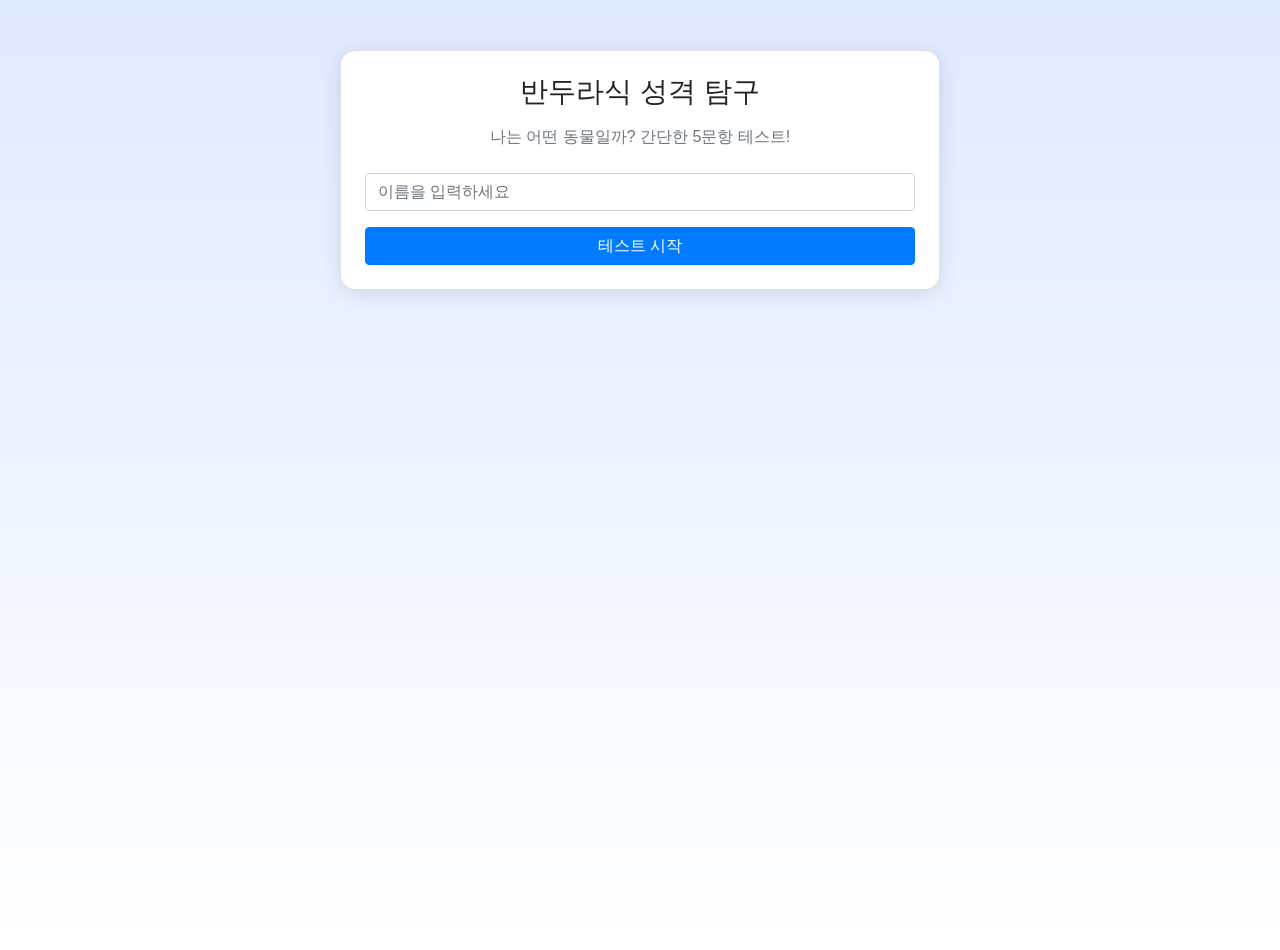
==== index3.html @ 338862e0 "f" ====
<!DOCTYPE html>
<html lang="ko">
<head>
    <meta charset="UTF-8">
    <meta name="viewport" content="width=device-width, initial-scale=1.0">
    <title>반두라 동물유형 테스트</title>
    <link rel="stylesheet" href="https://cdn.jsdelivr.net/npm/bootstrap@4.5.3/dist/css/bootstrap.min.css">
    <style>
        body {
            background: linear-gradient(to bottom, #dfe9ff, #ffffff);
            font-family: 'Noto Sans KR', sans-serif;
            min-height: 100vh;
            padding-bottom: 50px;
        }
        .container-card {
            max-width: 600px;
            margin: 50px auto;
        }
        .card {
            border-radius: 15px;
            box-shadow: 0 4px 20px rgba(0,0,0,0.1);
        }
        .btn-answer {
            width: 100%;
            white-space: normal;
            margin-top: 15px;
        }
        .progress {
            height: 20px;
            border-radius: 10px;
            overflow: hidden;
        }
        .result img {
            width: 180px;
            height: 180px;
            object-fit: cover;
            border-radius: 50%;
            display: block;
            margin: 20px auto;
            box-shadow: 0 4px 12px rgba(0,0,0,0.2);
        }
        #resultDesc {
            white-space: pre-line;
            font-size: 1rem;
            margin-top: 20px;
            color: #555;
        }
        #hashtags {
            font-size: 0.95rem;
            margin-top: 15px;
            text-align: center;
            color: #007bff;
        }
        .fade-in {
            opacity: 0;
            transform: translateY(20px);
            animation: fadeInUp 0.8s ease forwards;
        }
        @keyframes fadeInUp {
            from { opacity:0; transform:translate3d(0,20px,0); }
            to { opacity:1; transform:translate3d(0,0,0); }
        }
        /* 애니메이션 지연 설정 */
        .result h3 { animation-delay: 0.1s; }
        .result img { animation-delay: 0.3s; }
        .result h4 { animation-delay: 0.5s; }
        .result p { animation-delay: 0.7s; }
        .result .card.mt-4 { animation-delay: 0.9s; }
    </style>
</head>
<body>

<div class="container-card">

    <!-- 시작 카드 -->
    <div class="card p-4 start">
        <h3 class="text-center mb-3">반두라식 성격 탐구</h3>
        <p class="text-center text-muted mb-4">나는 어떤 동물일까? 간단한 5문항 테스트!</p>
        <div class="form-group">
            <input type="text" class="form-control" id="name" placeholder="이름을 입력하세요">
        </div>
        <button class="btn btn-primary btn-block" onclick="start();">테스트 시작</button>
    </div>

    <!-- 질문 카드 -->
    <div class="card p-4 question" style="display:none;">
        <div class="progress mb-3">
            <div class="progress-bar bg-info" role="progressbar" style="width:0%"></div>
        </div>
        <h4 id="title" class="text-center mb-4">질문</h4>

        <input type="hidden" id="lion" value="0">
        <input type="hidden" id="giraffe" value="0">
        <input type="hidden" id="otter" value="0">
        <input type="hidden" id="owl" value="0">

        <button id="A" class="btn btn-outline-primary btn-answer"></button>
        <button id="B" class="btn btn-outline-secondary btn-answer"></button>
    </div>

    <!-- 결과 카드 -->
    <div class="card p-4 result fade-in" style="display:none; background: linear-gradient(135deg, #ffffff, #e0f7ff); border-radius: 25px; box-shadow: 0 8px 30px rgba(0,0,0,0.15);">
        <h3 class="text-center fade-in" id="userResult"></h3>
        <img id="resultImage" src="" alt="동물 이미지" class="fade-in">
        <h4 class="text-center mt-3 fade-in" id="resultText"></h4>
        <p id="resultDesc" class="text-center fade-in"></p>
        <p id="hashtags" class="fade-in"></p>

        <div class="card mt-4 p-3 fade-in" style="background:#f0f8ff; border-radius:20px; box-shadow:0 4px 15px rgba(0,0,0,0.1);">
            <h5>💡 재미있으셨나요?</h5>
            <p>지금 해본 테스트는 곧 배우게 될 <strong>반두라의 사회인지 이론(Social Cognitive Theory)</strong>을 미리 체험해 보는 활동이었습니다.</p>
            <p>본 수업에서는 오늘 경험한 자기효능감, 관찰학습, 상호결정론 같은 개념들을 깊이 배우고, 여러분의 행동과 학습 방식이 어떻게 연결되는지 살펴보고자 합니다.</p>
        </div>
    </div>

</div>

<script src="script3.js"></script>
</body>
</html>
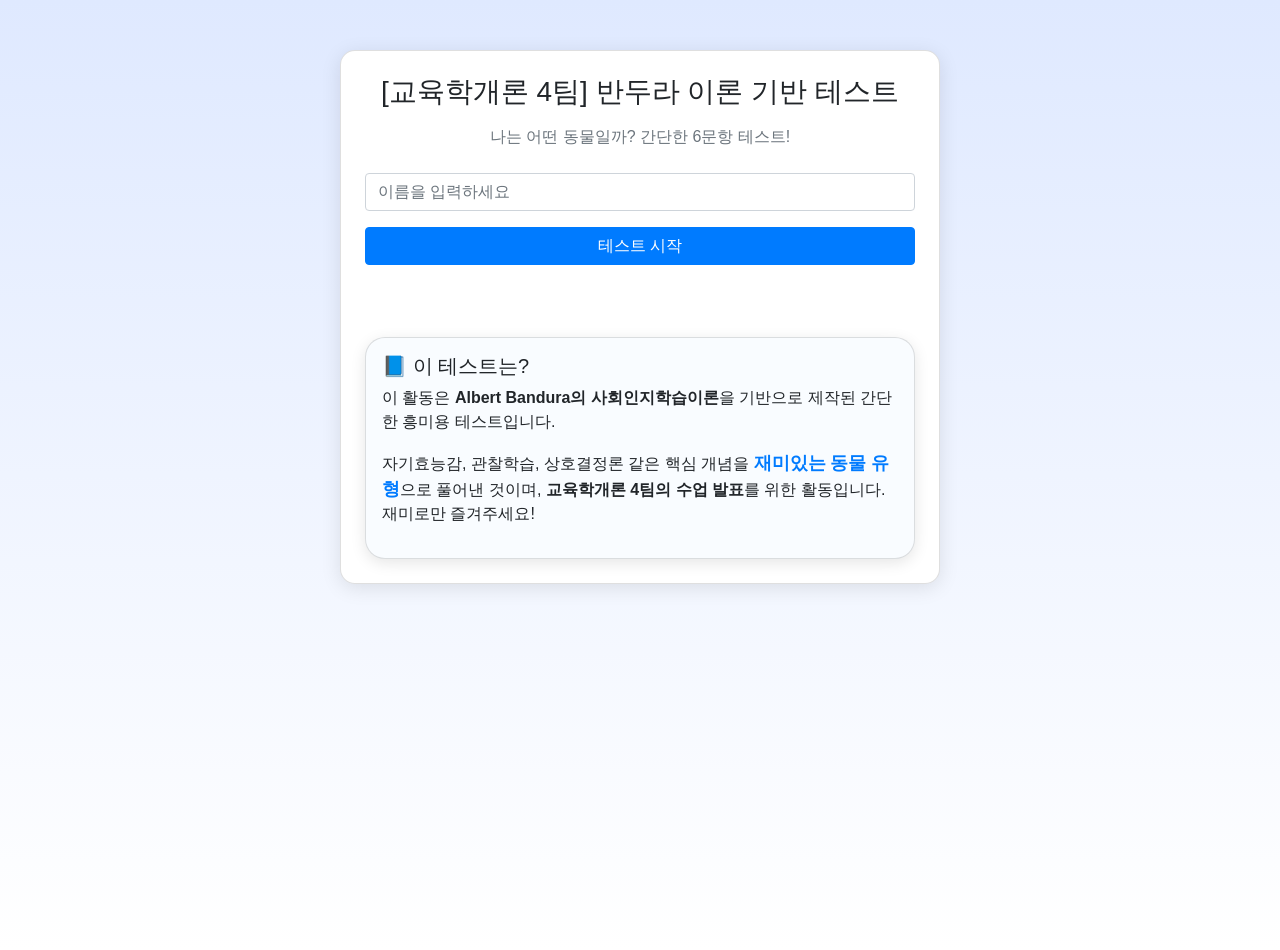
==== commit aadf28dc: "dd" ====
--- a/index3.html
+++ b/index3.html
@@ -56,11 +56,15 @@
             transform: translateY(20px);
             animation: fadeInUp 0.8s ease forwards;
         }
+        .highlight {
+            font-size: 1.1rem;
+            font-weight: bold;
+            color: #007bff;
+        }
         @keyframes fadeInUp {
             from { opacity:0; transform:translate3d(0,20px,0); }
             to { opacity:1; transform:translate3d(0,0,0); }
         }
-        /* 애니메이션 지연 설정 */
         .result h3 { animation-delay: 0.1s; }
         .result img { animation-delay: 0.3s; }
         .result h4 { animation-delay: 0.5s; }
@@ -74,12 +78,22 @@
 
     <!-- 시작 카드 -->
     <div class="card p-4 start">
-        <h3 class="text-center mb-3">반두라식 성격 탐구</h3>
-        <p class="text-center text-muted mb-4">나는 어떤 동물일까? 간단한 5문항 테스트!</p>
+        <h3 class="text-center mb-3">[교육학개론 4팀] 반두라 이론 기반 테스트</h3>
+        <p class="text-center text-muted mb-4">나는 어떤 동물일까? 간단한 6문항 테스트!</p>
         <div class="form-group">
             <input type="text" class="form-control" id="name" placeholder="이름을 입력하세요">
         </div>
         <button class="btn btn-primary btn-block" onclick="start();">테스트 시작</button>
+        <br><br>
+        <!-- 안내 박스 -->
+        <div class="card mt-4 p-3 fade-in"
+             style="background:#f9fcff; border-radius:20px; box-shadow:0 4px 15px rgba(0,0,0,0.1);">
+            <h5>📘 이 테스트는?</h5>
+            <p>이 활동은 <strong>Albert Bandura의 사회인지학습이론</strong>을 기반으로 제작된 간단한 흥미용 테스트입니다.</p>
+            <p>자기효능감, 관찰학습, 상호결정론 같은 핵심 개념을
+                <span class="highlight">재미있는 동물 유형</span>으로 풀어낸 것이며,
+                <strong>교육학개론 4팀의 수업 발표</strong>를 위한 활동입니다. 재미로만 즐겨주세요! </p>
+        </div>
     </div>
 
     <!-- 질문 카드 -->
@@ -105,11 +119,11 @@
         <h4 class="text-center mt-3 fade-in" id="resultText"></h4>
         <p id="resultDesc" class="text-center fade-in"></p>
         <p id="hashtags" class="fade-in"></p>
-
+        <br>
         <div class="card mt-4 p-3 fade-in" style="background:#f0f8ff; border-radius:20px; box-shadow:0 4px 15px rgba(0,0,0,0.1);">
             <h5>💡 재미있으셨나요?</h5>
-            <p>지금 해본 테스트는 곧 배우게 될 <strong>반두라의 사회인지 이론(Social Cognitive Theory)</strong>을 미리 체험해 보는 활동이었습니다.</p>
-            <p>본 수업에서는 오늘 경험한 자기효능감, 관찰학습, 상호결정론 같은 개념들을 깊이 배우고, 여러분의 행동과 학습 방식이 어떻게 연결되는지 살펴보고자 합니다.</p>
+            <p>지금 해본 테스트는 오늘 교육학개론 수업에서 발표할 <strong>반두라의 이론</strong>을 미리 체험해 보는 활동이었습니다.</p>
+            <p>본 수업에서는 오늘 경험한 반두라의 자기효능감, 관찰학습, 상호결정론 같은 개념들을 깊이 배워보고자 합니다.</p>
         </div>
     </div>
 
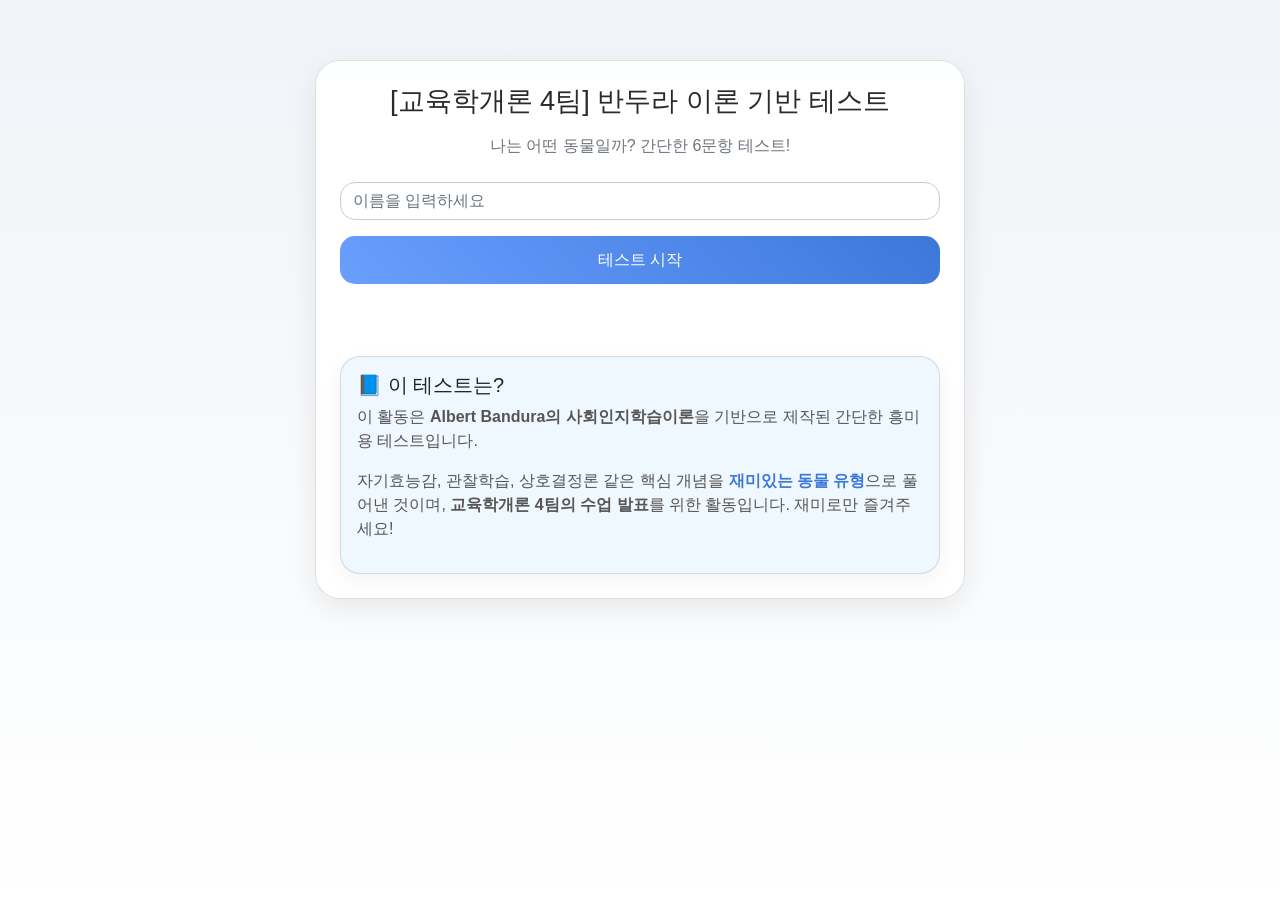
==== commit 29016452: "dd" ====
--- a/index3.html
+++ b/index3.html
@@ -7,69 +7,156 @@
     <link rel="stylesheet" href="https://cdn.jsdelivr.net/npm/bootstrap@4.5.3/dist/css/bootstrap.min.css">
     <style>
         body {
-            background: linear-gradient(to bottom, #dfe9ff, #ffffff);
-            font-family: 'Noto Sans KR', sans-serif;
+            font-family: 'Pretendard', sans-serif;
+            background: linear-gradient(to bottom, #f0f4f8, #ffffff);
             min-height: 100vh;
-            padding-bottom: 50px;
-        }
+            margin: 0;
+            padding: 20px 0 40px 0;
+        }
+                #hashtags {
+            font-size: 0.95rem;
+            margin-top: 20px;
+            text-align: center;
+            color: #999;
+        }
+
         .container-card {
-            max-width: 600px;
-            margin: 50px auto;
-        }
+            max-width: 650px;
+            margin: 40px auto;
+        }
+
+        /* 카드 공통 */
         .card {
+            border-radius: 25px;
+            padding: 25px 30px;
+            box-shadow: 0 10px 30px rgba(0,0,0,0.08);
+            background: #ffffffee;
+            transition: all 0.3s ease;
+        }
+        .card:hover {
+            box-shadow: 0 12px 35px rgba(0,0,0,0.12);
+        }
+
+        /* 시작 카드 */
+        .start h3 {
+            font-size: 1.7rem;
+            color: #2a2a2a;
+        }
+        .start p {
+            font-size: 1rem;
+            color: #555;
+        }
+        .start input {
             border-radius: 15px;
-            box-shadow: 0 4px 20px rgba(0,0,0,0.1);
-        }
-        .btn-answer {
+            padding: 12px;
+            border: 1px solid #ccc;
+        }
+        .start button {
+            background: linear-gradient(45deg, #6a9eff, #3c78d8);
+            border: none;
+            border-radius: 15px;
+            color: #fff;
+            padding: 12px;
+            font-size: 1rem;
+            transition: 0.3s;
+        }
+        .start button:hover {
+            background: linear-gradient(45deg, #3c78d8, #1a4fa3);
+        }
+
+        /* 안내 박스 */
+        .start .card.mt-4 {
+            background: #f0f8ff;
+            border-radius: 20px;
+            box-shadow: 0 6px 20px rgba(0,0,0,0.05);
+        }
+        .start .highlight {
+            color: #3c78d8;
+            font-weight: bold;
+        }
+
+        /* 질문 카드 */
+        .question {
+            display: none;
+        }
+        .question .progress {
+            height: 22px;
+            border-radius: 12px;
+            overflow: hidden;
+            background: #e6f0ff;
+        }
+        .question .progress-bar {
+            background: #6a9eff;
+            font-weight: 500;
+            font-size: 0.95rem;
+            line-height: 22px;
+            color: #fff;
+            transition: width 0.3s ease;
+        }
+        .question button {
             width: 100%;
-            white-space: normal;
+            padding: 15px;
             margin-top: 15px;
-        }
-        .progress {
-            height: 20px;
-            border-radius: 10px;
-            overflow: hidden;
+            border-radius: 15px;
+            font-size: 1rem;
+            border: none;
+            color: #fff;
+            cursor: pointer;
+            transition: 0.3s;
+        }
+        #A { background: #6a9eff; }
+        #A:hover { background: #3c78d8; }
+        #B { background: #ff7f50; }
+        #B:hover { background: #ff5722; }
+
+        /* 결과 카드 */
+        .result {
+            display: none;
+            background: linear-gradient(135deg, #ffffff, #e0f7ff);
+            border-radius: 25px;
+            box-shadow: 0 12px 35px rgba(0,0,0,0.1);
+        }
+        .result h2, .result h3 {
+            text-align: center;
+            color: #333;
+        }
+        .result h2 {
+            font-size: 1.8rem;
+            font-weight: bold;
+        }
+        .result h3 {
+            font-size: 1.5rem;
+            margin-top: 15px;
         }
         .result img {
-            width: 180px;
-            height: 180px;
-            object-fit: cover;
-            border-radius: 50%;
             display: block;
             margin: 20px auto;
-            box-shadow: 0 4px 12px rgba(0,0,0,0.2);
-        }
-        #resultDesc {
-            white-space: pre-line;
-            font-size: 1rem;
-            margin-top: 20px;
+            width: 200px;
+            height: 200px;
+            border-radius: 50%;
+            object-fit: cover;
+            box-shadow: 0 6px 20px rgba(0,0,0,0.1);
+        }
+        .result p {
+            font-size: 1rem;
             color: #555;
-        }
-        #hashtags {
-            font-size: 0.95rem;
+            text-align: center;
             margin-top: 15px;
-            text-align: center;
-            color: #007bff;
-        }
+        }
+        .result .card.mt-4 {
+            background: #f0f8ff;
+            border-radius: 20px;
+            box-shadow: 0 6px 20px rgba(0,0,0,0.05);
+        }
+
+        /* 애니메이션 */
         .fade-in {
-            opacity: 0;
-            transform: translateY(20px);
-            animation: fadeInUp 0.8s ease forwards;
-        }
-        .highlight {
-            font-size: 1.1rem;
-            font-weight: bold;
-            color: #007bff;
+            animation: fadeInUp 0.8s ease both;
         }
         @keyframes fadeInUp {
-            from { opacity:0; transform:translate3d(0,20px,0); }
-            to { opacity:1; transform:translate3d(0,0,0); }
-        }
-        .result h3 { animation-delay: 0.1s; }
-        .result img { animation-delay: 0.3s; }
-        .result h4 { animation-delay: 0.5s; }
-        .result p { animation-delay: 0.7s; }
-        .result .card.mt-4 { animation-delay: 0.9s; }
+            from { opacity:0; transform: translateY(20px);}
+            to { opacity:1; transform: translateY(0);}
+        }
     </style>
 </head>
 <body>
@@ -86,8 +173,7 @@
         <button class="btn btn-primary btn-block" onclick="start();">테스트 시작</button>
         <br><br>
         <!-- 안내 박스 -->
-        <div class="card mt-4 p-3 fade-in"
-             style="background:#f9fcff; border-radius:20px; box-shadow:0 4px 15px rgba(0,0,0,0.1);">
+        <div class="card mt-4 p-3 fade-in">
             <h5>📘 이 테스트는?</h5>
             <p>이 활동은 <strong>Albert Bandura의 사회인지학습이론</strong>을 기반으로 제작된 간단한 흥미용 테스트입니다.</p>
             <p>자기효능감, 관찰학습, 상호결정론 같은 핵심 개념을
@@ -97,7 +183,7 @@
     </div>
 
     <!-- 질문 카드 -->
-    <div class="card p-4 question" style="display:none;">
+    <div class="card p-4 question">
         <div class="progress mb-3">
             <div class="progress-bar bg-info" role="progressbar" style="width:0%"></div>
         </div>
@@ -113,17 +199,17 @@
     </div>
 
     <!-- 결과 카드 -->
-    <div class="card p-4 result fade-in" style="display:none; background: linear-gradient(135deg, #ffffff, #e0f7ff); border-radius: 25px; box-shadow: 0 8px 30px rgba(0,0,0,0.15);">
-        <h3 class="text-center fade-in" id="userResult"></h3>
-        <img id="resultImage" src="" alt="동물 이미지" class="fade-in">
-        <h4 class="text-center mt-3 fade-in" id="resultText"></h4>
+    <div class="card p-4 result fade-in">
+        <h2 class="text-center mt-5" id="userResult"></h2>
+        <img id="resultImage" src="" alt="유형 이미지">
+        <h3 id="resultText" class="text-center mt-3"></h3>
         <p id="resultDesc" class="text-center fade-in"></p>
         <p id="hashtags" class="fade-in"></p>
-        <br>
-        <div class="card mt-4 p-3 fade-in" style="background:#f0f8ff; border-radius:20px; box-shadow:0 4px 15px rgba(0,0,0,0.1);">
+
+        <div class="card mt-4 p-3 fade-in">
             <h5>💡 재미있으셨나요?</h5>
-            <p>지금 해본 테스트는 오늘 교육학개론 수업에서 발표할 <strong>반두라의 이론</strong>을 미리 체험해 보는 활동이었습니다.</p>
-            <p>본 수업에서는 오늘 경험한 반두라의 자기효능감, 관찰학습, 상호결정론 같은 개념들을 깊이 배워보고자 합니다.</p>
+            지금 해본 테스트는 오늘 교육학개론 수업에서 발표할 반두라의 이론을 미리 체험해 보는 활동이었습니다.<br>
+            오늘 발표에서는 반두라의 이론에 대해 함께 탐구해보고자 합니다.
         </div>
     </div>
 
